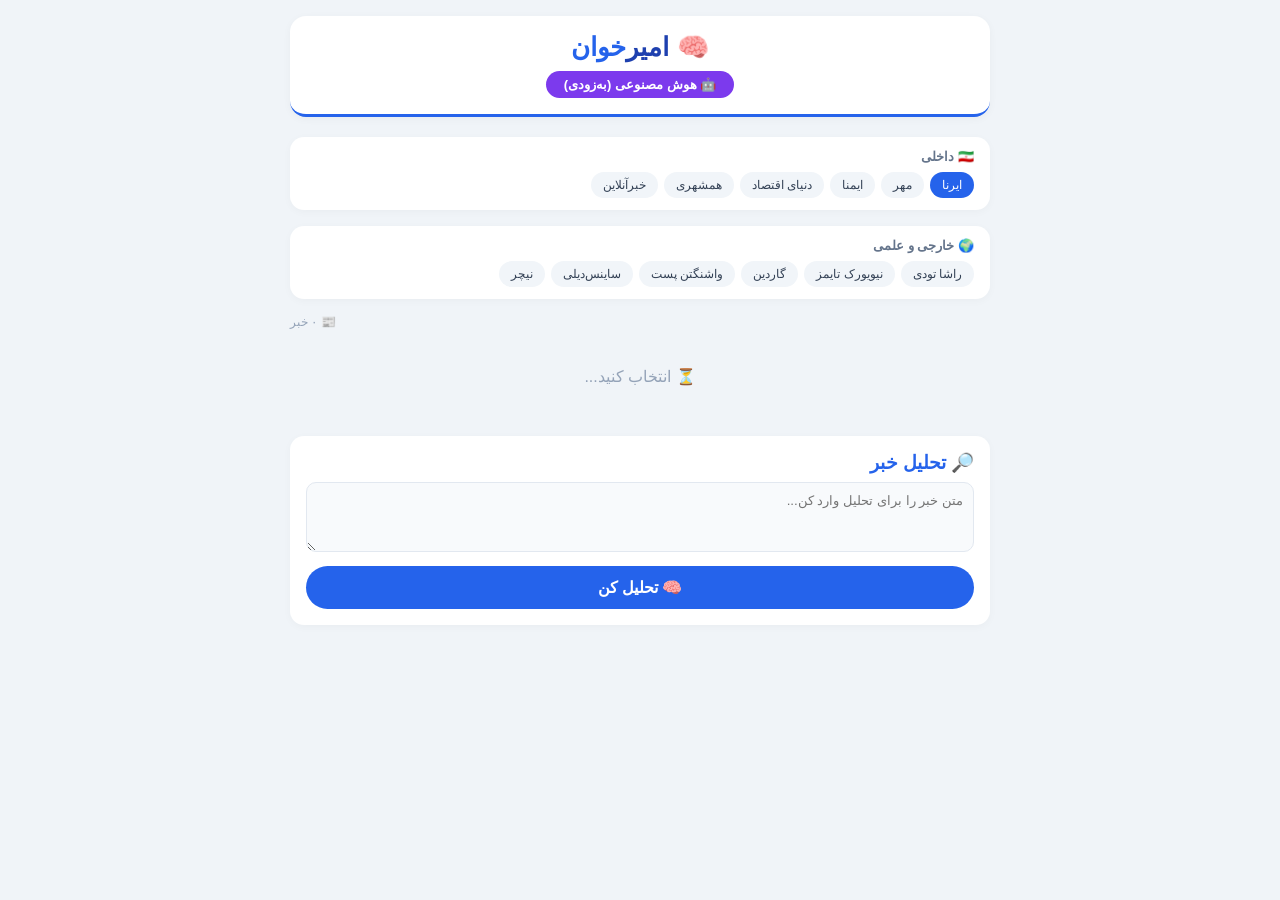
==== index.html @ 67cd7480 "Update index.html آخری" ====
<!DOCTYPE html>
<html>
<head>
    <meta charset="UTF-8">
    <meta name="viewport" content="width=device-width, initial-scale=1.0">
    <title>امیرخوان - نسخه نهایی</title>
    <style>
        * { margin:0; padding:0; box-sizing:border-box; }
        body {
            font-family: Tahoma, sans-serif;
            background: #f0f4f8;
            padding: 16px;
            direction: rtl;
            color: #1e293b;
        }
        .container { max-width: 700px; margin: 0 auto; }
        .header {
            background: #ffffff;
            padding: 16px 20px;
            border-radius: 16px;
            margin-bottom: 20px;
            text-align: center;
            box-shadow: 0 2px 8px rgba(0,0,0,0.04);
            border-bottom: 3px solid #2563eb;
        }
        .header h1 { font-size: 26px; color: #2563eb; }
        .header h1 span { color: #1e40af; }
        .header .ai-link {
            display: inline-block;
            margin-top: 8px;
            padding: 6px 18px;
            background: #7c3aed;
            color: #fff;
            border-radius: 30px;
            text-decoration: none;
            font-size: 13px;
            font-weight: 600;
            transition: 0.2s;
        }
        .header .ai-link:hover {
            background: #6d28d9;
            transform: scale(1.02);
        }
        .category {
            background: #ffffff;
            border-radius: 14px;
            padding: 12px 16px;
            margin-bottom: 16px;
            box-shadow: 0 2px 8px rgba(0,0,0,0.03);
        }
        .category-title {
            font-size: 13px;
            color: #64748b;
            margin-bottom: 8px;
            font-weight: 600;
        }
        .tabs {
            display: flex;
            flex-wrap: wrap;
            gap: 6px;
        }
        .tabs button {
            padding: 6px 12px;
            border: none;
            border-radius: 30px;
            background: #f1f5f9;
            color: #334155;
            font-size: 12px;
            cursor: pointer;
            transition: 0.2s;
        }
        .tabs button:hover { background: #e2e8f0; }
        .tabs button.active {
            background: #2563eb;
            color: #fff;
        }
        .news-stats {
            font-size: 12px;
            color: #94a3b8;
            text-align: left;
            margin-bottom: 8px;
        }
        .news-list {
            display: flex;
            flex-direction: column;
            gap: 10px;
        }
        .news-card {
            background: #ffffff;
            border-radius: 14px;
            padding: 14px 16px;
            box-shadow: 0 2px 8px rgba(0,0,0,0.04);
            border-right: 4px solid #2563eb;
            transition: 0.2s;
            cursor: pointer;
        }
        .news-card:hover {
            box-shadow: 0 4px 16px rgba(37,99,235,0.08);
        }
        .news-card .title {
            font-size: 15px;
            font-weight: 600;
            color: #0f172a;
            margin-bottom: 4px;
        }
        .news-card .meta {
            display: flex;
            flex-wrap: wrap;
            gap: 10px;
            font-size: 12px;
            color: #64748b;
            margin: 6px 0 4px;
        }
        .news-card .snippet {
            font-size: 13px;
            color: #475569;
            line-height: 1.6;
            margin-top: 2px;
        }
        .news-card .summary-box {
            display: none;
            margin-top: 12px;
            padding: 12px;
            background: #f8fafc;
            border-radius: 10px;
            border-right: 3px solid #2563eb;
            font-size: 13px;
            line-height: 1.8;
            color: #1e293b;
        }
        .news-card .summary-box.show {
            display: block;
            animation: fadeIn 0.3s ease;
        }
        @keyframes fadeIn {
            0% { opacity: 0; transform: translateY(6px); }
            100% { opacity: 1; transform: translateY(0); }
        }
        .news-card .summary-box .summary-title {
            font-weight: 600;
            color: #2563eb;
            margin-bottom: 4px;
        }
        .news-card .summary-box .read-more {
            display: inline-block;
            margin-top: 8px;
            color: #2563eb;
            text-decoration: none;
            font-weight: 500;
            font-size: 13px;
        }
        .news-card .summary-box .read-more:hover {
            text-decoration: underline;
        }
        .news-card .summary-box .translate-link {
            display: inline-block;
            margin-top: 6px;
            color: #16a34a;
            text-decoration: none;
            font-weight: 500;
            font-size: 13px;
            background: #f0fdf4;
            padding: 4px 12px;
            border-radius: 30px;
            border: 1px solid #bbf7d0;
        }
        .news-card .summary-box .translate-link:hover {
            background: #dcfce7;
        }
        .share-buttons {
            display: flex;
            flex-wrap: wrap;
            gap: 6px;
            margin-top: 8px;
            padding-top: 8px;
            border-top: 1px solid #e2e8f0;
        }
        .share-buttons .share-label {
            font-size: 11px;
            color: #94a3b8;
            margin-left: 8px;
            align-self: center;
        }
        .share-buttons a {
            display: inline-block;
            padding: 4px 10px;
            border-radius: 30px;
            text-decoration: none;
            font-size: 11px;
            font-weight: 500;
            color: #fff;
            transition: 0.2s;
        }
        .share-buttons a:hover {
            transform: scale(1.02);
        }
        .share-telegram { background: #0088cc; }
        .share-whatsapp { background: #25d366; }
        .share-twitter { background: #1da1f2; }
        .share-ita { background: #2e7d32; }
        .share-bale { background: #f9a825; color: #1e293b; }
        .loading {
            text-align: center;
            color: #94a3b8;
            padding: 30px 0;
        }
        .analysis-box {
            background: #ffffff;
            border-radius: 14px;
            padding: 16px;
            margin-top: 20px;
            box-shadow: 0 2px 8px rgba(0,0,0,0.03);
        }
        .analysis-box h3 { color: #2563eb; margin-bottom: 8px; }
        .analysis-box textarea {
            width: 100%;
            height: 70px;
            border: 1px solid #e2e8f0;
            border-radius: 10px;
            padding: 10px;
            background: #f8fafc;
            color: #0f172a;
            font-family: Tahoma, sans-serif;
            resize: vertical;
        }
        .analysis-box textarea:focus {
            outline: none;
            border-color: #2563eb;
            box-shadow: 0 0 0 3px rgba(37,99,235,0.1);
        }
        .analysis-box button {
            width: 100%;
            padding: 12px;
            margin-top: 10px;
            border: none;
            border-radius: 30px;
            background: #2563eb;
            color: #fff;
            font-size: 16px;
            font-weight: 600;
            cursor: pointer;
            transition: 0.2s;
        }
        .analysis-box button:hover { background: #1d4ed8; }
        #result {
            margin-top: 12px;
            padding: 12px;
            background: #f8fafc;
            border-radius: 10px;
            display: none;
            font-size: 13px;
            line-height: 1.8;
            color: #1e293b;
            border: 1px solid #e2e8f0;
        }
        #result .label { color: #2563eb; font-weight: 600; }
        .sentiment-positive { color: #16a34a; }
        .sentiment-negative { color: #dc2626; }
        .sentiment-neutral { color: #eab308; }
        .no-news {
            text-align: center;
            color: #94a3b8;
            padding: 20px;
            background: #f8fafc;
            border-radius: 12px;
            border: 1px dashed #e2e8f0;
        }
        .back-to-top {
            position: fixed;
            bottom: 20px;
            right: 20px;
            width: 48px;
            height: 48px;
            border-radius: 50%;
            background: #2563eb;
            color: #fff;
            border: none;
            font-size: 22px;
            cursor: pointer;
            box-shadow: 0 4px 12px rgba(37,99,235,0.3);
            display: none;
            transition: 0.2s;
            z-index: 100;
        }
        .back-to-top:hover {
            background: #1d4ed8;
            transform: scale(1.05);
        }
        @media (max-width: 480px) {
            .header .ai-link { font-size: 11px; padding: 4px 12px; }
        }
    </style>
</head>
<body>

<div class="container">
    <div class="header">
        <h1>🧠 <span>امیر</span>خوان</h1>
        <div>
            <a href="#" class="ai-link" id="aiLink">🤖 هوش مصنوعی (به‌زودی)</a>
        </div>
    </div>

    <div class="category">
        <div class="category-title">🇮🇷 داخلی</div>
        <div class="tabs" id="internalTabs">
            <button class="active" data-url="https://www.irna.ir/rss" data-lang="fa">ایرنا</button>
            <button data-url="https://www.mehrnews.com/rss" data-lang="fa">مهر</button>
            <button data-url="https://www.imna.ir/rss" data-lang="fa">ایمنا</button>
            <button data-url="https://www.donya-e-eqtesad.com/rss" data-lang="fa">دنیای اقتصاد</button>
            <button data-url="https://www.hamshahrionline.ir/rss" data-lang="fa">همشهری</button>
            <button data-url="https://www.khabaronline.ir/rss" data-lang="fa">خبرآنلاین</button>
        </div>
    </div>

    <div class="category">
        <div class="category-title">🌍 خارجی و علمی</div>
        <div class="tabs" id="externalScienceTabs">
            <button data-url="https://www.rt.com/rss" data-lang="en">راشا تودی</button>
            <button data-url="https://rss.nytimes.com/services/xml/rss/nyt/HomePage.xml" data-lang="en">نیویورک تایمز</button>
            <button data-url="https://www.theguardian.com/world/rss" data-lang="en">گاردین</button>
            <button data-url="https://feeds.washingtonpost.com/rss/world" data-lang="en">واشنگتن پست</button>
            <button data-url="https://www.sciencedaily.com/rss/all.xml" data-lang="en">ساینس‌دیلی</button>
            <button data-url="https://www.nature.com/nature.rss" data-lang="en">نیچر</button>
        </div>
    </div>

    <div class="news-stats" id="newsStats">📰 ۰ خبر</div>
    <div class="news-list" id="newsList">
        <div class="loading">⏳ انتخاب کنید...</div>
    </div>

    <div class="analysis-box">
        <h3>🔎 تحلیل خبر</h3>
        <textarea id="newsText" placeholder="متن خبر را برای تحلیل وارد کن..."></textarea>
        <button id="analyzeBtn">🧠 تحلیل کن</button>
        <div id="result"></div>
    </div>
</div>

<button class="back-to-top" id="backToTop" title="بازگشت به بالا">⬆</button>

<script>
// ================================
//  دکمه بازگشت به بالا
// ================================
const backBtn = document.getElementById('backToTop');
window.addEventListener('scroll', () => {
    backBtn.style.display = window.scrollY > 300 ? 'block' : 'none';
});
backBtn.addEventListener('click', () => {
    window.scrollTo({ top: 0, behavior: 'smooth' });
});

// ================================
//  لینک هوش مصنوعی (موقت)
// ================================
document.getElementById('aiLink').addEventListener('click', function(e) {
    e.preventDefault();
    alert('🤖 پروژه هوش مصنوعی امیرخوان به‌زودی راه‌اندازی می‌شود!');
});

// ================================
//  تحلیل خبر
// ================================
function analyzeNews(text) {
    const words = text.split(/\s+/);
    const wordCount = words.length;
    const sentences = text.match(/[^.!?]+[.!?]+/g) || [text];
    const sentenceCount = sentences.length;

    let positiveWords = ['خوب','عالی','بهبود','افزایش','پیروزی','موفق','امید','رشد','افتخار','قوی'];
    let negativeWords = ['بد','وحشت','کاهش','شکست','خطر','بحران','مرگ','آسیب','تحریم','جنگ','تورم'];
    let positiveCount=0, negativeCount=0;
    words.forEach(w => {
        if(positiveWords.some(p => w.includes(p))) positiveCount++;
        if(negativeWords.some(n => w.includes(n))) negativeCount++;
    });
    let sentiment='خنثی', sentimentEmoji='😐';
    if(positiveCount > negativeCount+2){ sentiment='مثبت'; sentimentEmoji='😊'; }
    else if(negativeCount > positiveCount+2){ sentiment='منفی'; sentimentEmoji='😞'; }

    let topics=[];
    if(text.includes('دولت')||text.includes('سیاست')||text.includes('رئیس‌جمهور')) topics.push('سیاسی');
    if(text.includes('دلار')||text.includes('قیمت')||text.includes('بازار')||text.includes('اقتصاد')) topics.push('اقتصادی');
    if(text.includes('فوتبال')||text.includes('ورزش')) topics.push('ورزشی');
    if(text.includes('فناوری')||text.includes('رایانه')||text.includes('هوش مصنوعی')) topics.push('فناوری');
    if(text.includes('سلامت')||text.includes('درمان')||text.includes('بیمارستان')) topics.push('سلامت');
    if(topics.length===0) topics.push('عمومی');

    const wordFreq={};
    words.forEach(w=>{ if(w.length>3) wordFreq[w]=(wordFreq[w]||0)+1; });
    const sortedWords=Object.entries(wordFreq).sort((a,b)=>b[1]-a[1]);
    const keywords=sortedWords.slice(0,5).map(item=>item[0]);

    const summary=words.slice(0,50).join(' ')+(words.length>50?'...':'');

    let credibilityScore=5;
    if(sentenceCount>3) credibilityScore+=1;
    if(wordCount>50) credibilityScore+=1;
    if(text.includes('منبع')||text.includes('گزارش')) credibilityScore+=1;
    if(text.includes('ادعا')||text.includes('شایعه')) credibilityScore-=2;
    credibilityScore=Math.min(10,Math.max(0,credibilityScore));

    return { wordCount, sentenceCount, sentiment, sentimentEmoji, topics, keywords, summary, credibilityScore };
}

function displayAnalysis(result) {
    const div = document.getElementById('result');
    const sentimentClass = result.sentiment==='مثبت'?'sentiment-positive':result.sentiment==='منفی'?'sentiment-negative':'sentiment-neutral';
    div.innerHTML = `
        <div><span class="label">📊 کلمات:</span> ${result.wordCount}</div>
        <div><span class="label">📝 جملات:</span> ${result.sentenceCount}</div>
        <div><span class="label">😊 احساسات:</span> <span class="${sentimentClass}">${result.sentimentEmoji} ${result.sentiment}</span></div>
        <div><span class="label">🏷️ موضوعات:</span> ${result.topics.join('، ')}</div>
        <div><span class="label">🔑 کلمات کلیدی:</span> ${result.keywords.join('، ')}</div>
        <div><span class="label">📌 خلاصه:</span> ${result.summary}</div>
        <div><span class="label">✅ اعتبار:</span> ${result.credibilityScore}/10</div>
    `;
    div.style.display='block';
}

// ================================
//  دریافت اخبار
// ================================
async function fetchNews(rssUrl, fromLang) {
    const container = document.getElementById('newsList');
    const stats = document.getElementById('newsStats');
    container.innerHTML = '<div class="loading">⏳ در حال بارگذاری...</div>';
    try {
        const apiUrl = `https://api.rss2json.com/v1/api.json?rss_url=${encodeURIComponent(rssUrl)}`;
        const response = await fetch(apiUrl);
        const data = await response.json();

        if (!data.items || data.items.length === 0) {
            container.innerHTML = '<div class="no-news">📭 خبری برای نمایش وجود ندارد.</div>';
            stats.textContent = '📰 ۰ خبر';
            return;
        }

        const isForeign = fromLang !== 'fa';
        const items = data.items.slice(0, 10);
        stats.textContent = `📰 ${items.length} خبر`;
        let html = '';

        for (const item of items) {
            const link = item.link || '#';
            const title = item.title || 'بدون عنوان';
            
            let summary = '';
            if (item.description) {
                summary = item.description.replace(/<[^>]*>/g, '').trim();
            } else if (item.content) {
                summary = item.content.replace(/<[^>]*>/g, '').trim();
            } else if (item.title) {
                summary = item.title;
            }
            if (!summary || summary.length < 5) summary = title;
            
            const shortSummary = summary.length > 120 ? summary.substring(0, 120) + '...' : summary;

            let timeAgo = '';
            if (item.pubDate) {
                try {
                    const date = new Date(item.pubDate);
                    const now = new Date();
                    const diffMs = now - date;
                    const diffMins = Math.floor(diffMs / 60000);
                    const diffHours = Math.floor(diffMins / 60);
                    const diffDays = Math.floor(diffHours / 24);
                    if (diffDays > 0) timeAgo = `${diffDays} روز پیش`;
                    else if (diffHours > 0) timeAgo = `${diffHours} ساعت پیش`;
                    else if (diffMins > 0) timeAgo = `${diffMins} دقیقه پیش`;
                    else timeAgo = 'لحظاتی پیش';
                } catch { timeAgo = ''; }
            }

            const shareText = encodeURIComponent(title);
            const shareUrl = encodeURIComponent(link);
            const telegramLink = `https://t.me/share/url?url=${shareUrl}&text=${shareText}`;
            const whatsappLink = `https://api.whatsapp.com/send?text=${shareText}%20${shareUrl}`;
            const twitterLink = `https://twitter.com/intent/tweet?text=${shareText}&url=${shareUrl}`;
            const itaLink = `https://ita.ir/#!/share?url=${shareUrl}&text=${shareText}`;
            const baleLink = `https://bale.ai/#!/share?url=${shareUrl}&text=${shareText}`;

            html += `
                <div class="news-card" data-link="${link}">
                    <div class="title">📰 ${title}</div>
                    <div class="meta">🕒 ${timeAgo || 'تاریخ نامشخص'}</div>
                    <div class="snippet">${shortSummary}</div>
                    <div class="summary-box">
                        <div class="summary-title">📌 خلاصه خبر</div>
                        <div>${summary}</div>
                        ${isForeign ? `
                            <div style="margin-top:8px;">
                                <a href="https://translate.google.com/translate?sl=en&tl=fa&u=${encodeURIComponent(link)}" target="_blank" class="translate-link">🌐 ترجمه با گوگل</a>
                            </div>
                        ` : ''}
                        <a href="${link}" target="_blank" class="read-more">🔗 مطالعه کامل خبر در منبع</a>
                        <div class="share-buttons">
                            <span class="share-label">📤 اشتراک‌گذاری:</span>
                            <a href="${telegramLink}" target="_blank" class="share-telegram">📨</a>
                            <a href="${whatsappLink}" target="_blank" class="share-whatsapp">💬</a>
                            <a href="${twitterLink}" target="_blank" class="share-twitter">🐦</a>
                            <a href="${itaLink}" target="_blank" class="share-ita">🟢</a>
                            <a href="${baleLink}" target="_blank" class="share-bale">🟡</a>
                        </div>
                    </div>
                </div>
            `;
        }

        container.innerHTML = html;

        document.querySelectorAll('.news-card').forEach(card => {
            card.addEventListener('click', function(e) {
                if (e.target.tagName === 'A') return;
                const summaryBox = this.querySelector('.summary-box');
                const isOpen = summaryBox.classList.contains('show');
                document.querySelectorAll('.news-card .summary-box').forEach(el => el.classList.remove('show'));
                if (!isOpen) {
                    summaryBox.classList.add('show');
                    setTimeout(() => {
                        this.scrollIntoView({ behavior: 'smooth', block:
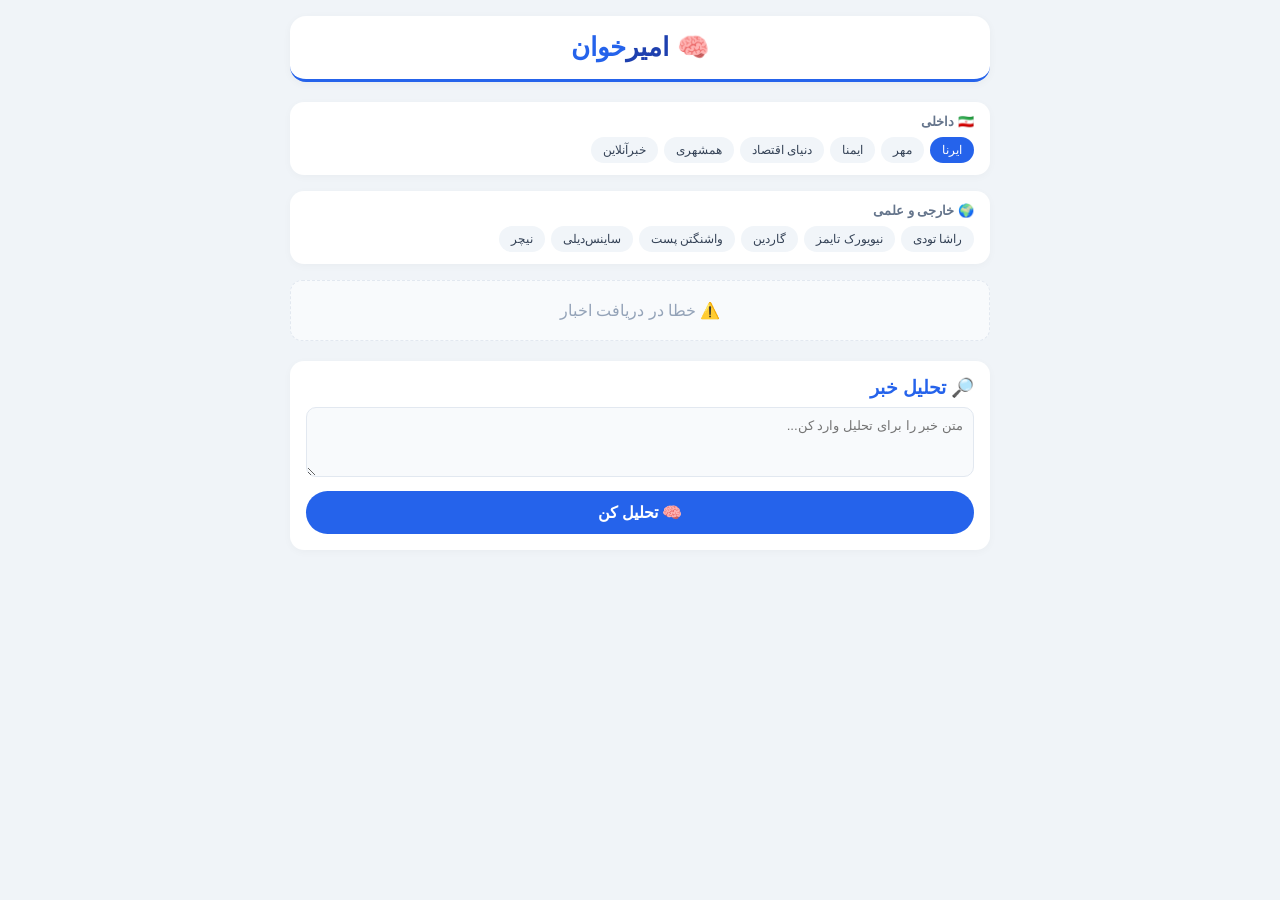
==== commit bf85e0d7: "Update index.html آخری" ====
--- a/index.html
+++ b/index.html
@@ -3,7 +3,7 @@
 <head>
     <meta charset="UTF-8">
     <meta name="viewport" content="width=device-width, initial-scale=1.0">
-    <title>امیرخوان - نسخه نهایی</title>
+    <title>امیرخوان - نسخه کامل</title>
     <style>
         * { margin:0; padding:0; box-sizing:border-box; }
         body {
@@ -25,22 +25,6 @@
         }
         .header h1 { font-size: 26px; color: #2563eb; }
         .header h1 span { color: #1e40af; }
-        .header .ai-link {
-            display: inline-block;
-            margin-top: 8px;
-            padding: 6px 18px;
-            background: #7c3aed;
-            color: #fff;
-            border-radius: 30px;
-            text-decoration: none;
-            font-size: 13px;
-            font-weight: 600;
-            transition: 0.2s;
-        }
-        .header .ai-link:hover {
-            background: #6d28d9;
-            transform: scale(1.02);
-        }
         .category {
             background: #ffffff;
             border-radius: 14px;
@@ -73,12 +57,6 @@
         .tabs button.active {
             background: #2563eb;
             color: #fff;
-        }
-        .news-stats {
-            font-size: 12px;
-            color: #94a3b8;
-            text-align: left;
-            margin-bottom: 8px;
         }
         .news-list {
             display: flex;
@@ -265,30 +243,6 @@
             border-radius: 12px;
             border: 1px dashed #e2e8f0;
         }
-        .back-to-top {
-            position: fixed;
-            bottom: 20px;
-            right: 20px;
-            width: 48px;
-            height: 48px;
-            border-radius: 50%;
-            background: #2563eb;
-            color: #fff;
-            border: none;
-            font-size: 22px;
-            cursor: pointer;
-            box-shadow: 0 4px 12px rgba(37,99,235,0.3);
-            display: none;
-            transition: 0.2s;
-            z-index: 100;
-        }
-        .back-to-top:hover {
-            background: #1d4ed8;
-            transform: scale(1.05);
-        }
-        @media (max-width: 480px) {
-            .header .ai-link { font-size: 11px; padding: 4px 12px; }
-        }
     </style>
 </head>
 <body>
@@ -296,9 +250,6 @@
 <div class="container">
     <div class="header">
         <h1>🧠 <span>امیر</span>خوان</h1>
-        <div>
-            <a href="#" class="ai-link" id="aiLink">🤖 هوش مصنوعی (به‌زودی)</a>
-        </div>
     </div>
 
     <div class="category">
@@ -325,7 +276,6 @@
         </div>
     </div>
 
-    <div class="news-stats" id="newsStats">📰 ۰ خبر</div>
     <div class="news-list" id="newsList">
         <div class="loading">⏳ انتخاب کنید...</div>
     </div>
@@ -338,28 +288,7 @@
     </div>
 </div>
 
-<button class="back-to-top" id="backToTop" title="بازگشت به بالا">⬆</button>
-
 <script>
-// ================================
-//  دکمه بازگشت به بالا
-// ================================
-const backBtn = document.getElementById('backToTop');
-window.addEventListener('scroll', () => {
-    backBtn.style.display = window.scrollY > 300 ? 'block' : 'none';
-});
-backBtn.addEventListener('click', () => {
-    window.scrollTo({ top: 0, behavior: 'smooth' });
-});
-
-// ================================
-//  لینک هوش مصنوعی (موقت)
-// ================================
-document.getElementById('aiLink').addEventListener('click', function(e) {
-    e.preventDefault();
-    alert('🤖 پروژه هوش مصنوعی امیرخوان به‌زودی راه‌اندازی می‌شود!');
-});
-
 // ================================
 //  تحلیل خبر
 // ================================
@@ -425,7 +354,6 @@
 // ================================
 async function fetchNews(rssUrl, fromLang) {
     const container = document.getElementById('newsList');
-    const stats = document.getElementById('newsStats');
     container.innerHTML = '<div class="loading">⏳ در حال بارگذاری...</div>';
     try {
         const apiUrl = `https://api.rss2json.com/v1/api.json?rss_url=${encodeURIComponent(rssUrl)}`;
@@ -434,13 +362,11 @@
 
         if (!data.items || data.items.length === 0) {
             container.innerHTML = '<div class="no-news">📭 خبری برای نمایش وجود ندارد.</div>';
-            stats.textContent = '📰 ۰ خبر';
             return;
         }
 
         const isForeign = fromLang !== 'fa';
         const items = data.items.slice(0, 10);
-        stats.textContent = `📰 ${items.length} خبر`;
         let html = '';
 
         for (const item of items) {
@@ -521,4 +447,45 @@
                 if (!isOpen) {
                     summaryBox.classList.add('show');
                     setTimeout(() => {
-                        this.scrollIntoView({ behavior: 'smooth', block:
+                        this.scrollIntoView({ behavior: 'smooth', block: 'center' });
+                    }, 100);
+                }
+            });
+        });
+
+    } catch (error) {
+        container.innerHTML = '<div class="no-news">⚠️ خطا در دریافت اخبار</div>';
+        console.error(error);
+    }
+}
+
+// ================================
+//  دکمه‌ها
+// ================================
+function setupTabs(selector) {
+    document.querySelectorAll(selector).forEach(btn => {
+        btn.addEventListener('click', function() {
+            const parent = this.closest('.tabs');
+            parent.querySelectorAll('button').forEach(b => b.classList.remove('active'));
+            this.classList.add('active');
+            const url = this.dataset.url;
+            const lang = this.dataset.lang || 'fa';
+            fetchNews(url, lang);
+        });
+    });
+}
+setupTabs('#internalTabs button');
+setupTabs('#externalScienceTabs button');
+
+document.getElementById('analyzeBtn').addEventListener('click', function() {
+    const text = document.getElementById('newsText').value.trim();
+    if (!text) { alert('⚠️ لطفاً یک متن وارد کن.'); return; }
+    displayAnalysis(analyzeNews(text));
+});
+
+// بارگذاری اولیه (ایرنا)
+fetchNews('https://www.irna.ir/rss', 'fa');
+</script>
+
+</body>
+</html>
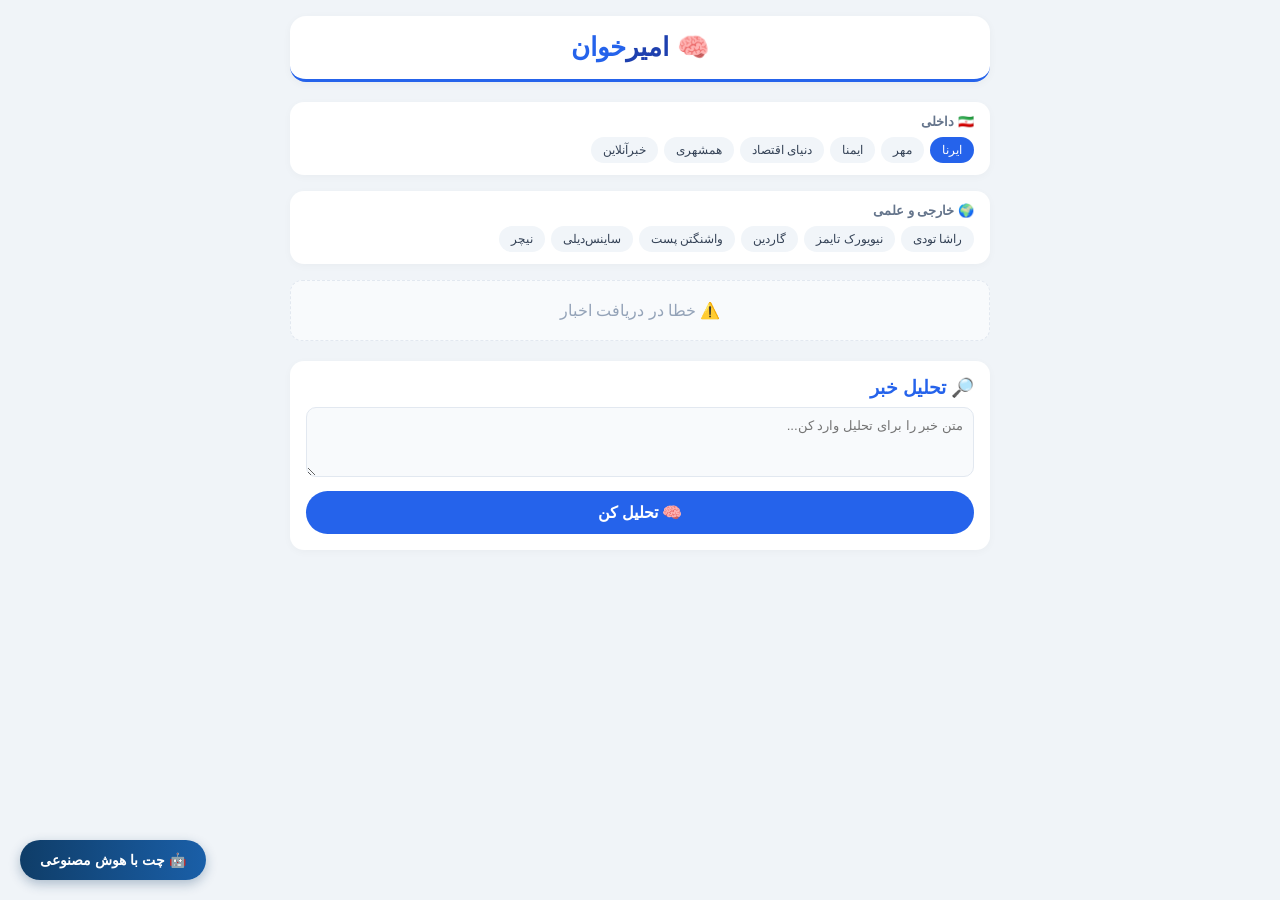
==== commit a741cfbc: "Update index.html" ====
--- a/index.html
+++ b/index.html
@@ -486,6 +486,8 @@
 // بارگذاری اولیه (ایرنا)
 fetchNews('https://www.irna.ir/rss', 'fa');
 </script>
-
+<a href="https://amir-khan-ai-p38c.vercel.app/" style="position:fixed;bottom:20px;left:20px;background:linear-gradient(90deg,#0f3d68,#1a5fa8);color:white;padding:12px 20px;border-radius:30px;text-decoration:none;font-family:Tahoma,sans-serif;font-size:14px;font-weight:bold;box-shadow:0 4px 12px rgba(15,61,104,.3);z-index:9999;display:flex;align-items:center;gap:6px;">
+  🤖 چت با هوش مصنوعی
+</a>
 </body>
 </html>
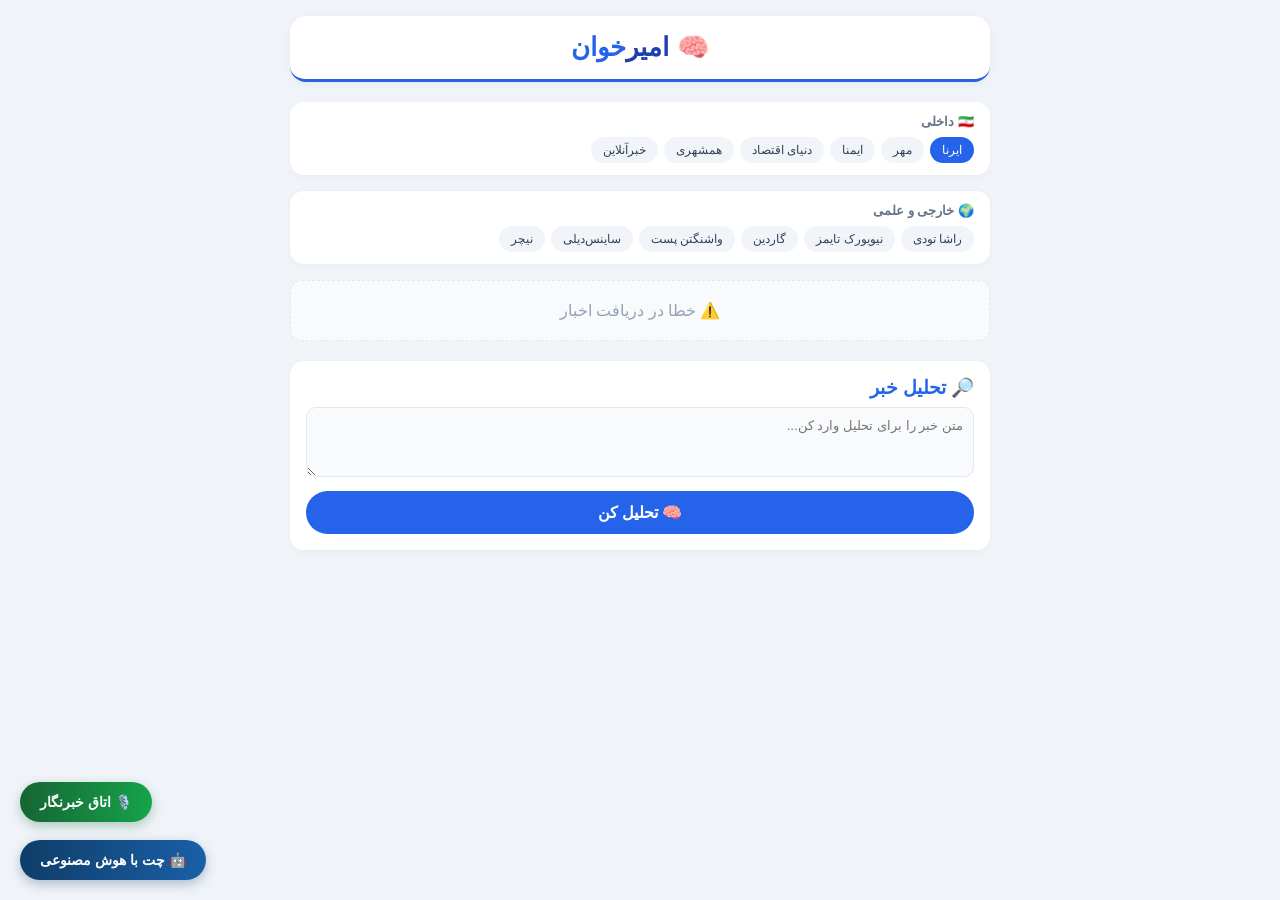
==== commit 1f3809d7: "Update index.html" ====
--- a/index.html
+++ b/index.html
@@ -486,8 +486,11 @@
 // بارگذاری اولیه (ایرنا)
 fetchNews('https://www.irna.ir/rss', 'fa');
 </script>
-<a href="https://amir-khan-ai-p38c.vercel.app/" style="position:fixed;bottom:20px;left:20px;background:linear-gradient(90deg,#0f3d68,#1a5fa8);color:white;padding:12px 20px;border-radius:30px;text-decoration:none;font-family:Tahoma,sans-serif;font-size:14px;font-weight:bold;box-shadow:0 4px 12px rgba(15,61,104,.3);z-index:9999;display:flex;align-items:center;gap:6px;">
+<a href="https://amir-khan-ai-1uf7.vercel.app/" style="position:fixed;bottom:20px;left:20px;background:linear-gradient(90deg,#0f3d68,#1a5fa8);color:white;padding:12px 20px;border-radius:30px;text-decoration:none;font-family:Tahoma,sans-serif;font-size:14px;font-weight:bold;box-shadow:0 4px 12px rgba(15,61,104,.3);z-index:9999;display:flex;align-items:center;gap:6px;">
   🤖 چت با هوش مصنوعی
+</a>
+<a href="https://amirkhan-newsroom.vercel.app/" style="position:fixed;bottom:78px;left:20px;background:linear-gradient(90deg,#166534,#16a34a);color:white;padding:12px 20px;border-radius:30px;text-decoration:none;font-family:Tahoma,sans-serif;font-size:14px;font-weight:bold;box-shadow:0 4px 12px rgba(22,101,52,.3);z-index:9999;display:flex;align-items:center;gap:6px;">
+  🎙️ اتاق خبرنگار
 </a>
 </body>
 </html>
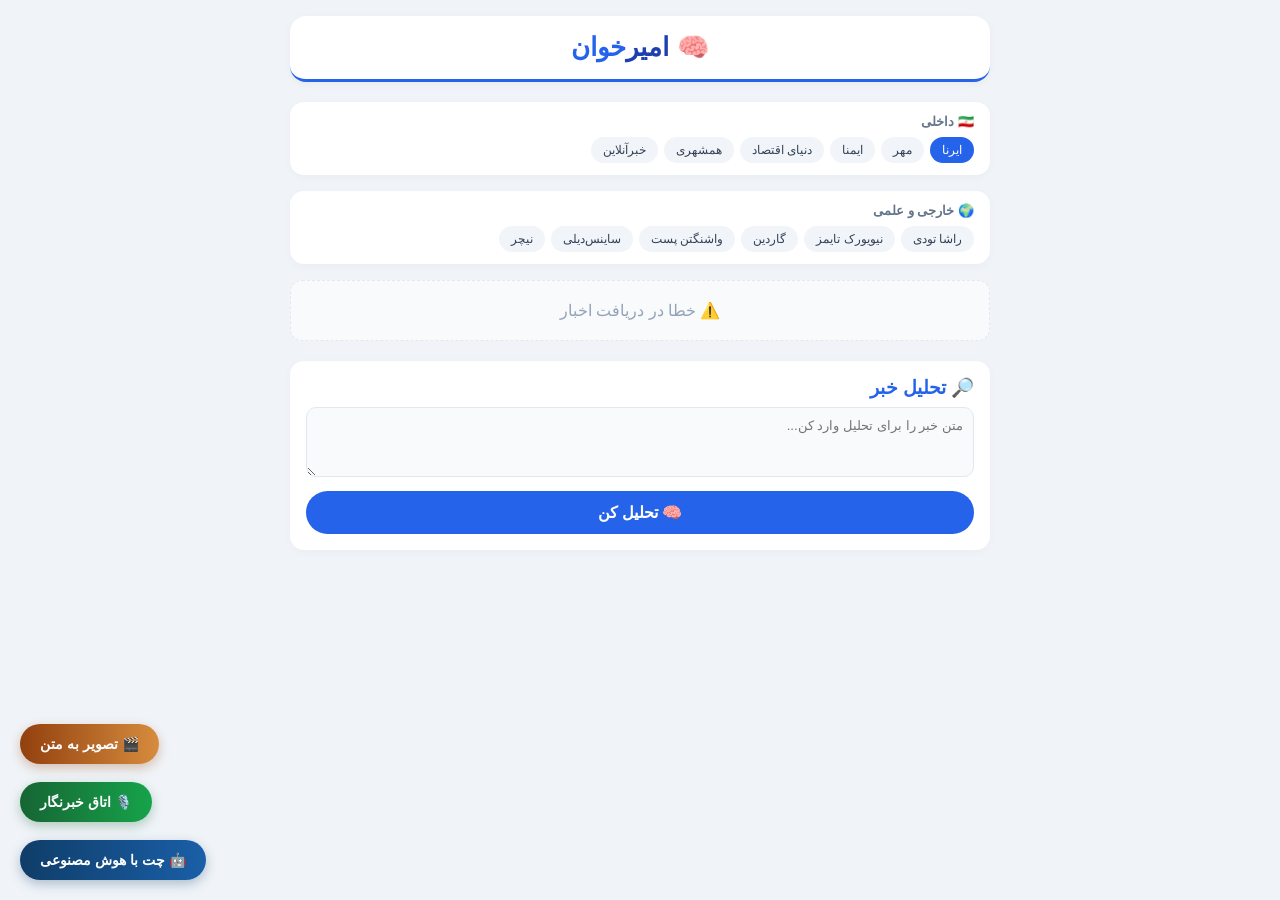
==== commit 3422673d: "Update index.html" ====
--- a/index.html
+++ b/index.html
@@ -492,5 +492,8 @@
 <a href="https://amirkhan-newsroom.vercel.app/" style="position:fixed;bottom:78px;left:20px;background:linear-gradient(90deg,#166534,#16a34a);color:white;padding:12px 20px;border-radius:30px;text-decoration:none;font-family:Tahoma,sans-serif;font-size:14px;font-weight:bold;box-shadow:0 4px 12px rgba(22,101,52,.3);z-index:9999;display:flex;align-items:center;gap:6px;">
   🎙️ اتاق خبرنگار
 </a>
+<a href="https://amirkhan-newsroom.vercel.app/video-to-text.html" style="position:fixed;bottom:136px;left:20px;background:linear-gradient(90deg,#92400e,#d68c3e);color:white;padding:12px 20px;border-radius:30px;text-decoration:none;font-family:Tahoma,sans-serif;font-size:14px;font-weight:bold;box-shadow:0 4px 12px rgba(146,64,14,.3);z-index:9999;display:flex;align-items:center;gap:6px;">
+  🎬 تصویر به متن
+</a>
 </body>
 </html>
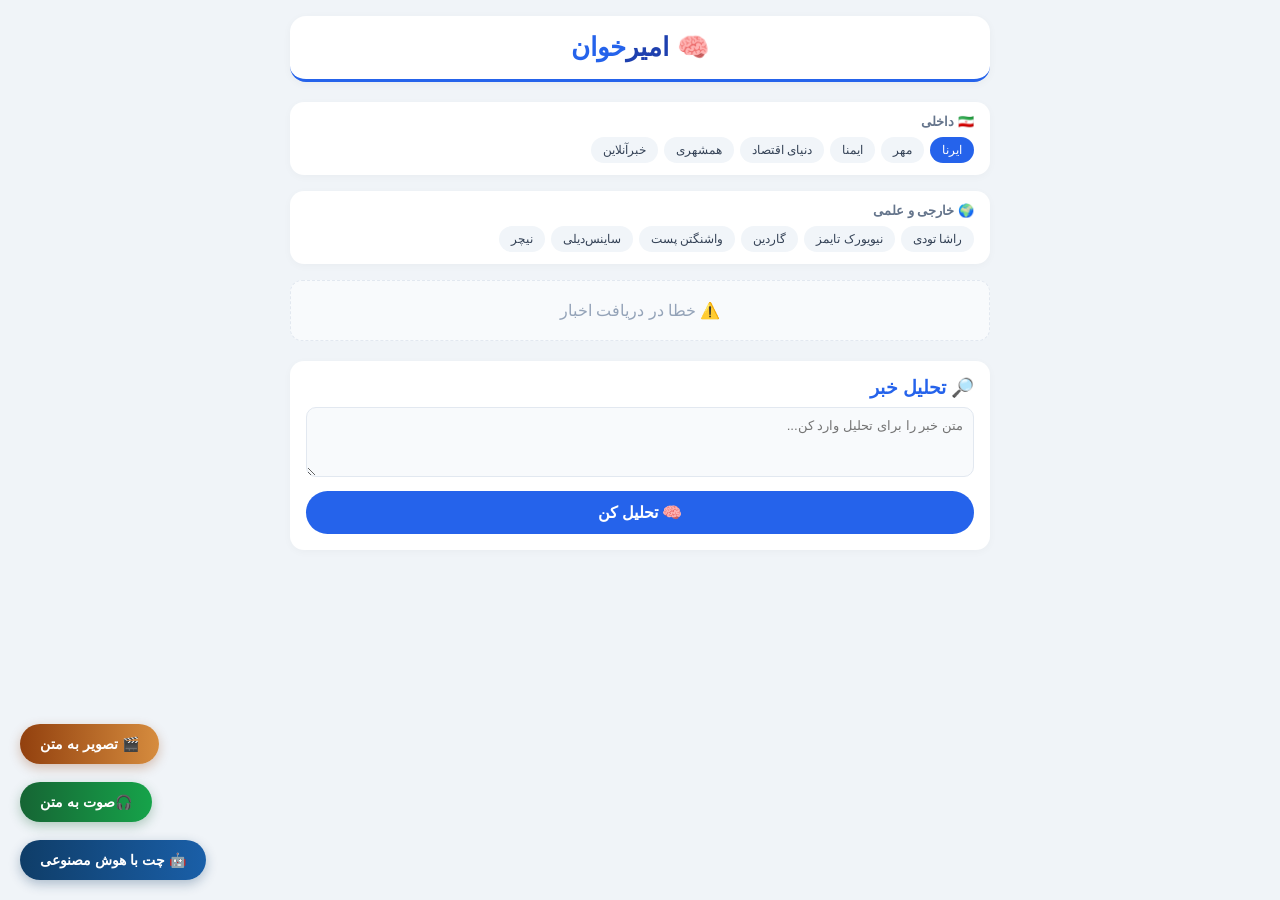
==== commit 425dd838: "Update index.html" ====
--- a/index.html
+++ b/index.html
@@ -490,7 +490,7 @@
   🤖 چت با هوش مصنوعی
 </a>
 <a href="https://amirkhan-newsroom.vercel.app/" style="position:fixed;bottom:78px;left:20px;background:linear-gradient(90deg,#166534,#16a34a);color:white;padding:12px 20px;border-radius:30px;text-decoration:none;font-family:Tahoma,sans-serif;font-size:14px;font-weight:bold;box-shadow:0 4px 12px rgba(22,101,52,.3);z-index:9999;display:flex;align-items:center;gap:6px;">
-  🎙️ اتاق خبرنگار
+ 🎧صوت به متن
 </a>
 <a href="https://amirkhan-newsroom.vercel.app/video-to-text.html" style="position:fixed;bottom:136px;left:20px;background:linear-gradient(90deg,#92400e,#d68c3e);color:white;padding:12px 20px;border-radius:30px;text-decoration:none;font-family:Tahoma,sans-serif;font-size:14px;font-weight:bold;box-shadow:0 4px 12px rgba(146,64,14,.3);z-index:9999;display:flex;align-items:center;gap:6px;">
   🎬 تصویر به متن
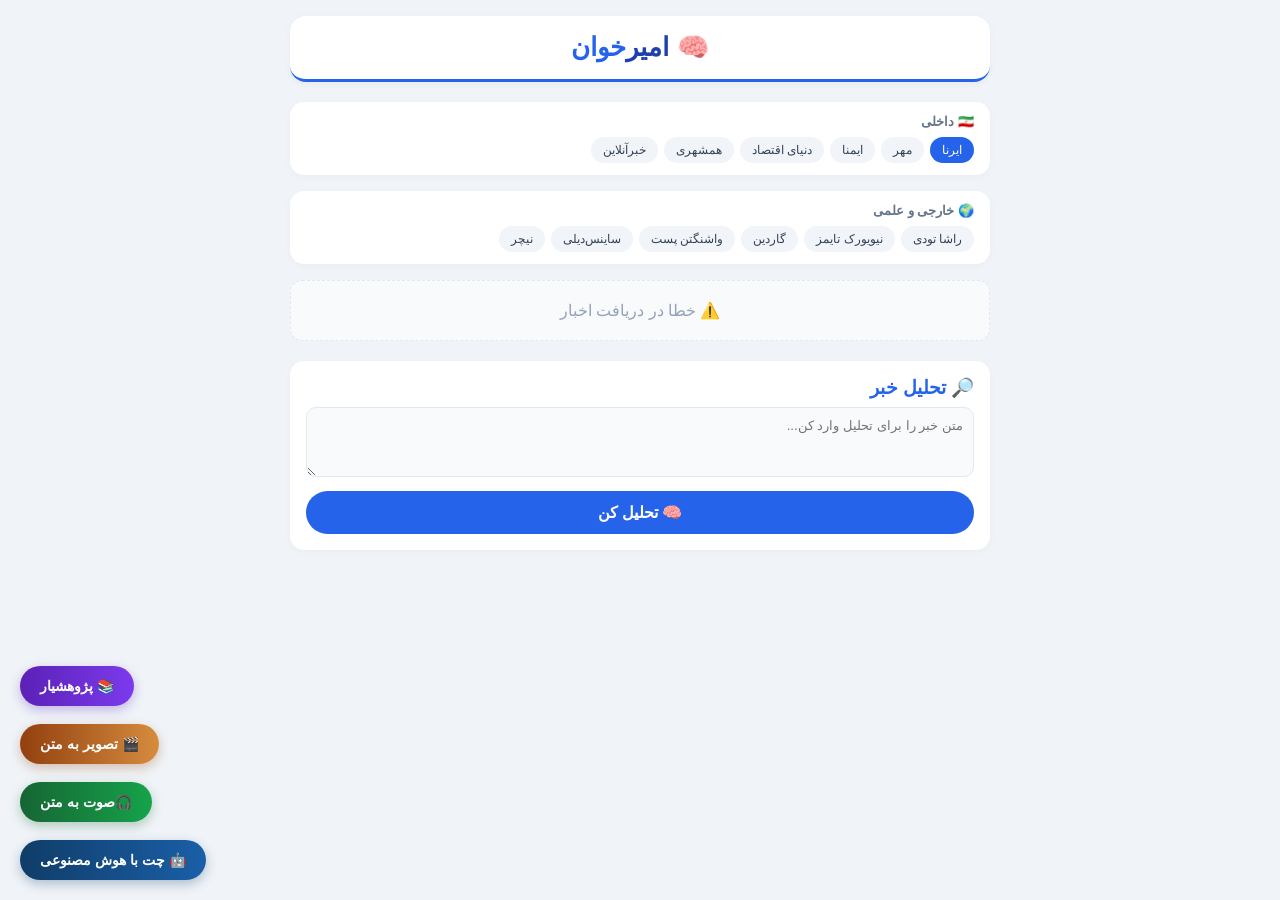
==== commit e9493b85: "Update index.html" ====
--- a/index.html
+++ b/index.html
@@ -493,7 +493,10 @@
  🎧صوت به متن
 </a>
 <a href="https://amirkhan-newsroom.vercel.app/video-to-text.html" style="position:fixed;bottom:136px;left:20px;background:linear-gradient(90deg,#92400e,#d68c3e);color:white;padding:12px 20px;border-radius:30px;text-decoration:none;font-family:Tahoma,sans-serif;font-size:14px;font-weight:bold;box-shadow:0 4px 12px rgba(146,64,14,.3);z-index:9999;display:flex;align-items:center;gap:6px;">
-  🎬 تصویر به متن
+🎬 تصویر به متن
+    <a href="https://amirkhan-research.vercel.app/" style="position:fixed;bottom:194px;left:20px;background:linear-gradient(90deg,#5b21b6,#7c3aed);color:white;padding:12px 20px;border-radius:30px;text-decoration:none;font-family:Tahoma,sans-serif;font-size:14px;font-weight:bold;box-shadow:0 4px 12px rgba(91,33,182,.3);z-index:9999;display:flex;align-items:center;gap:6px;">
+  📚 پژوهشیار
+</a>
 </a>
 </body>
 </html>
